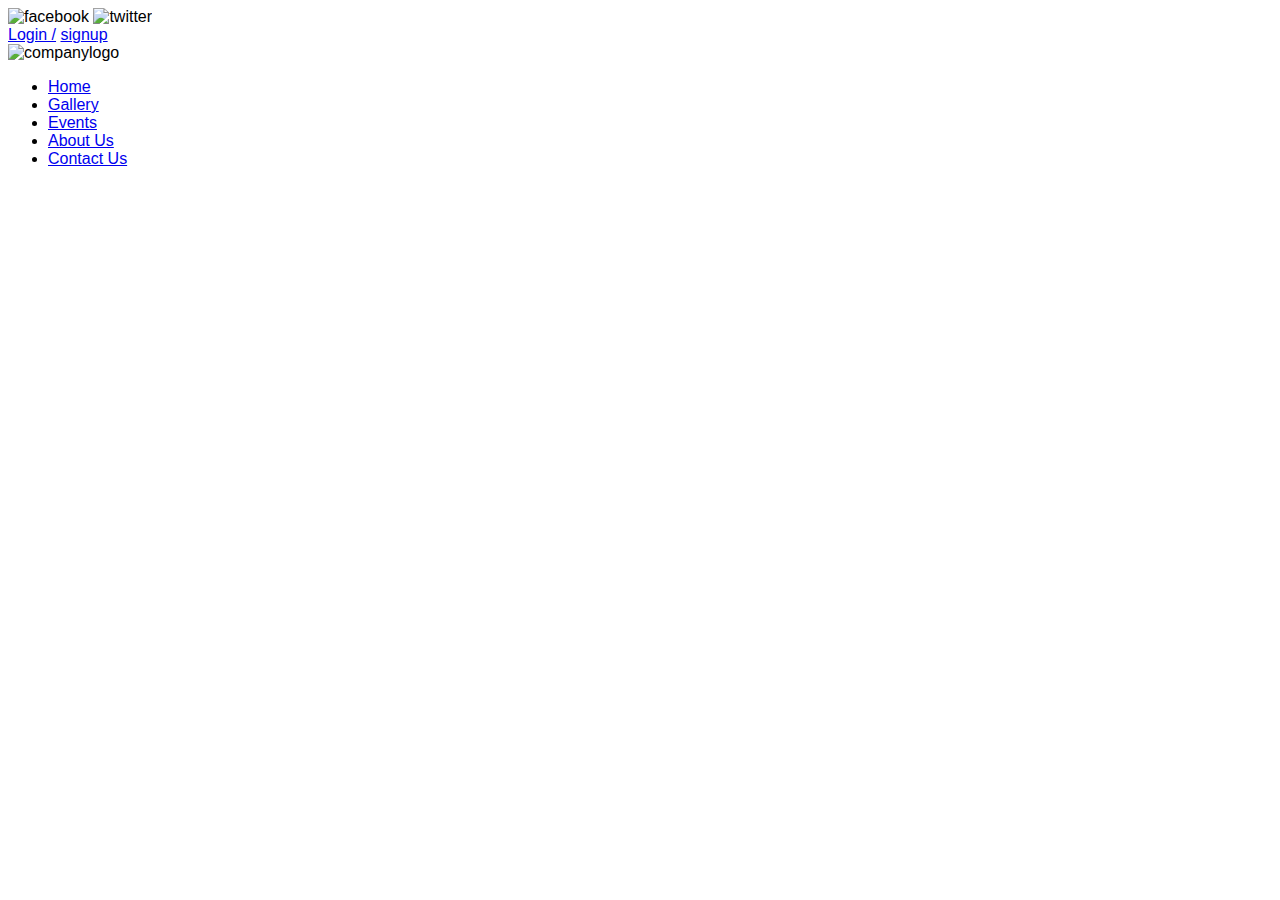
==== index.html @ e630ec3a "just started" ====
<!DOCTYPE html>
<html lang="en" dir="ltr">
  <head>
    <meta charset="utf-8">
    <title></title>
    <link rel="stylesheet" href="/css/my.css">
  </head>
  <body>
    <div class="wrapper">
      <!-- top Bar starts here -->
      <div class="topbar">
        <div class="socialmeida">
          <img src="" alt="facebook">
          <img src="" alt="twitter">
        </div>
        <div class="signup">
          <a href="#">Login /</a>
          <a href="#">signup</a>
        </div>
      </div>
      <!-- top Bar ends here -->
      <header>
        <div class="loog">
          <img src="" alt="companylogo">
        </div>
        <nav>
          <ul>
          <li><a href="#"> Home </a> </li>
          <li> <a href="#">Gallery </a> </li>
          <li> <a href="#">Events </a> </li>
          <li><a href="#">About Us</a> </li>
          <li><a href="#">Contact Us</a></li>
          </ul>
        </nav>
      </header>
      <div class="carousel">

      </div>
      <div class="media">
        <div class="gallery">

        </div>
        <div class="event">

        </div>
        <div class="video">

        </div>

      </div>
      <footer>
        <div class="links">

        </div>
        <div class="affilited">

        </div>
        <div class="fa-copyright">

        </div>
      </footer>



    </div>

  </body>
</html>
---- css/my.css ----
body{
  font-family: Verdana,sans-serif;
  Font size: 12px;
}
p{
  text-align: justify;
}
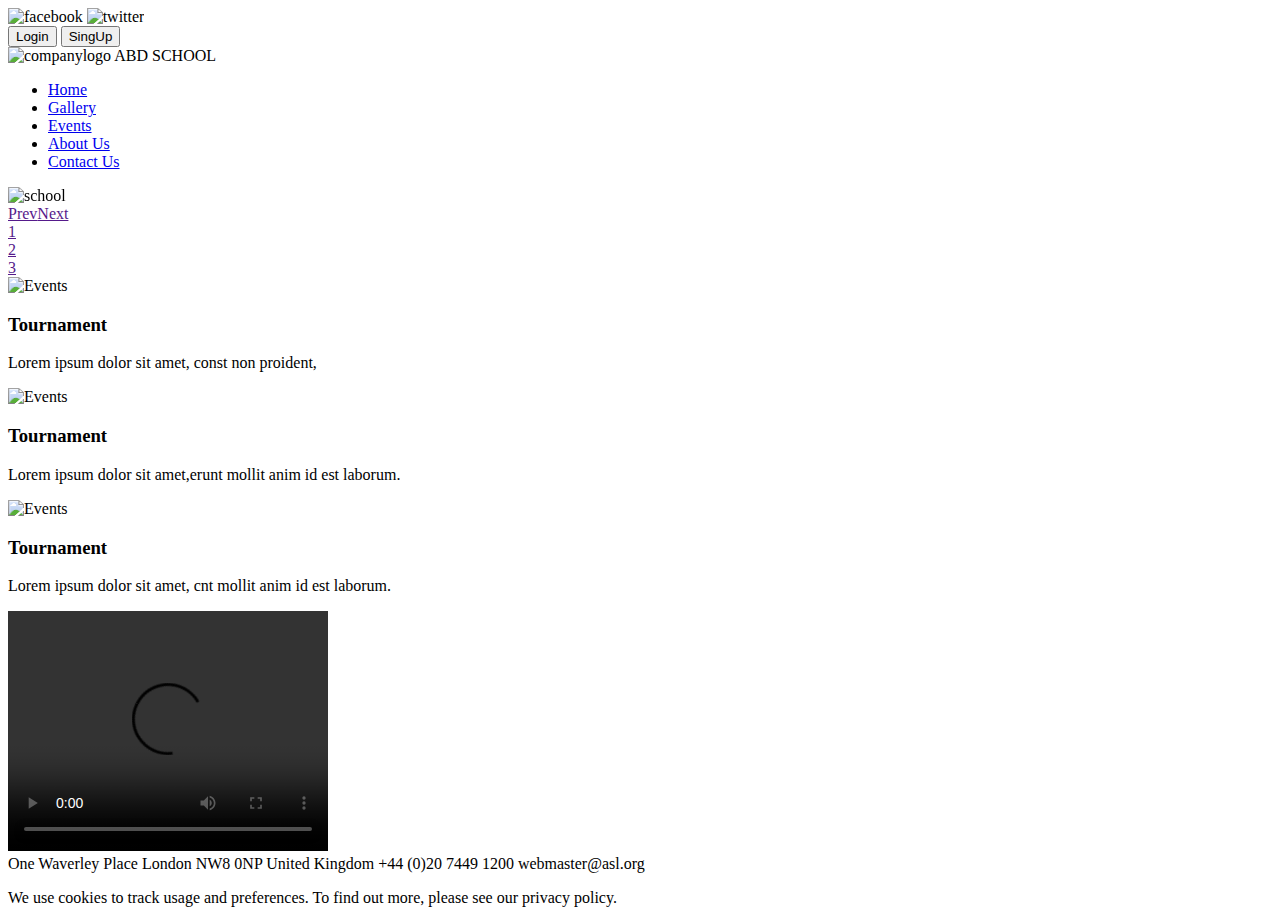
==== commit 4e97a467: "top bar , navigatation, slider is done. grid is still have to and footer is long way to go .." ====
--- a/index.html
+++ b/index.html
@@ -2,26 +2,31 @@
 <html lang="en" dir="ltr">
   <head>
     <meta charset="utf-8">
+    <meta name="viewport" content="width=device-width,initial-scale=1.0">
     <title></title>
-    <link rel="stylesheet" href="/css/my.css">
+    <link rel="stylesheet" href="css/style.css">
+
+<script src="https://ajax.googleapis.com/ajax/libs/jquery/3.1.1/jquery.min.js"></script>
+<script src="js/my.js"></script>
   </head>
   <body>
     <div class="wrapper">
       <!-- top Bar starts here -->
-      <div class="topbar">
+      <div id="topbar">
         <div class="socialmeida">
-          <img src="" alt="facebook">
-          <img src="" alt="twitter">
+          <img src="images/fb.png" alt="facebook">
+          <img src="images/twitter.png" alt="twitter">
         </div>
         <div class="signup">
-          <a href="#">Login /</a>
-          <a href="#">signup</a>
+          <button type="button" class="toplinkbtn" name="Login">Login</button>
+          <button type="button" class="toplinkbtn" name="Singup">SingUp</button>
         </div>
       </div>
       <!-- top Bar ends here -->
       <header>
-        <div class="loog">
-          <img src="" alt="companylogo">
+        <div id="logo">
+          <img src="images/logo.png" alt="companylogo">
+          <span>ABD SCHOOL</span>
         </div>
         <nav>
           <ul>
@@ -33,36 +38,81 @@
           </ul>
         </nav>
       </header>
-      <div class="carousel">
 
+
+
+
+
+      <div class="slider">
+        <img src="images/1.jpg" alt="school">
+        <img src="images/2.jpg" alt="school">
+        <img src="images/3.jpg" alt="school">
       </div>
-      <div class="media">
+
+
+
+
+      <div class="grid-container">
         <div class="gallery">
+          <div class="card">
+            <img src="images/2.jpg" alt="Events">
+            <div class="card-content">
+              <h3>Tournament</h3>
+              <p>Lorem ipsum dolor sit amet, const non proident,</p>
+            </div>
+          </div>
+        </div>
+        <div class="event">
+          <div class="card">
+            <img src="images/1.jpg" alt="Events">
+            <div class="card-content">
+              <h3>Tournament</h3>
+              <p>Lorem ipsum dolor sit amet,erunt mollit anim id est laborum.</p>
+            </div>
+          </div>
+        </div>
+        <div class="event">
+          <div class="card">
+            <img src="images/1.jpg" alt="Events">
+            <div class="card-content">
+              <h3>Tournament</h3>
+              <p>Lorem ipsum dolor sit amet, cnt mollit anim id est laborum.</p>
+            </div>
+          </div>
+        </div>
+        <div class="video ">
+          <video width="320" height="240" controls>
+              <source src="https://lbry.tv/@enterNepal:b/Life-around-Annapurna:1" type="video/mp4">
+              <source src="https://lbry.tv/@enterNepal:b/Life-around-Annapurna:1" type="video/ogg">
+                Your browser does not support the video tag.
+            </video>
+        </div>
+      </div>
+
+      <footer>
+        <div class="links">
+            One Waverley Place
+            London NW8 0NP
+            United Kingdom
+            +44 (0)20 7449 1200
+            webmaster@asl.org
+        </div>
+        <div class="maps">
 
         </div>
-        <div class="event">
-
-        </div>
-        <div class="video">
-
-        </div>
-
-      </div>
-      <footer>
-        <div class="links">
-
-        </div>
-        <div class="affilited">
-
-        </div>
-        <div class="fa-copyright">
-
+        <div class="copyright">
+          <p>We use cookies to track usage and preferences.
+            To find out more, please see our privacy policy.</p>
         </div>
       </footer>
 
 
 
     </div>
-
+    <script>
+      $(document).ready(function(){
+        $('.slider').bxSlider();
+      });
+    </script>
   </body>
 </html>
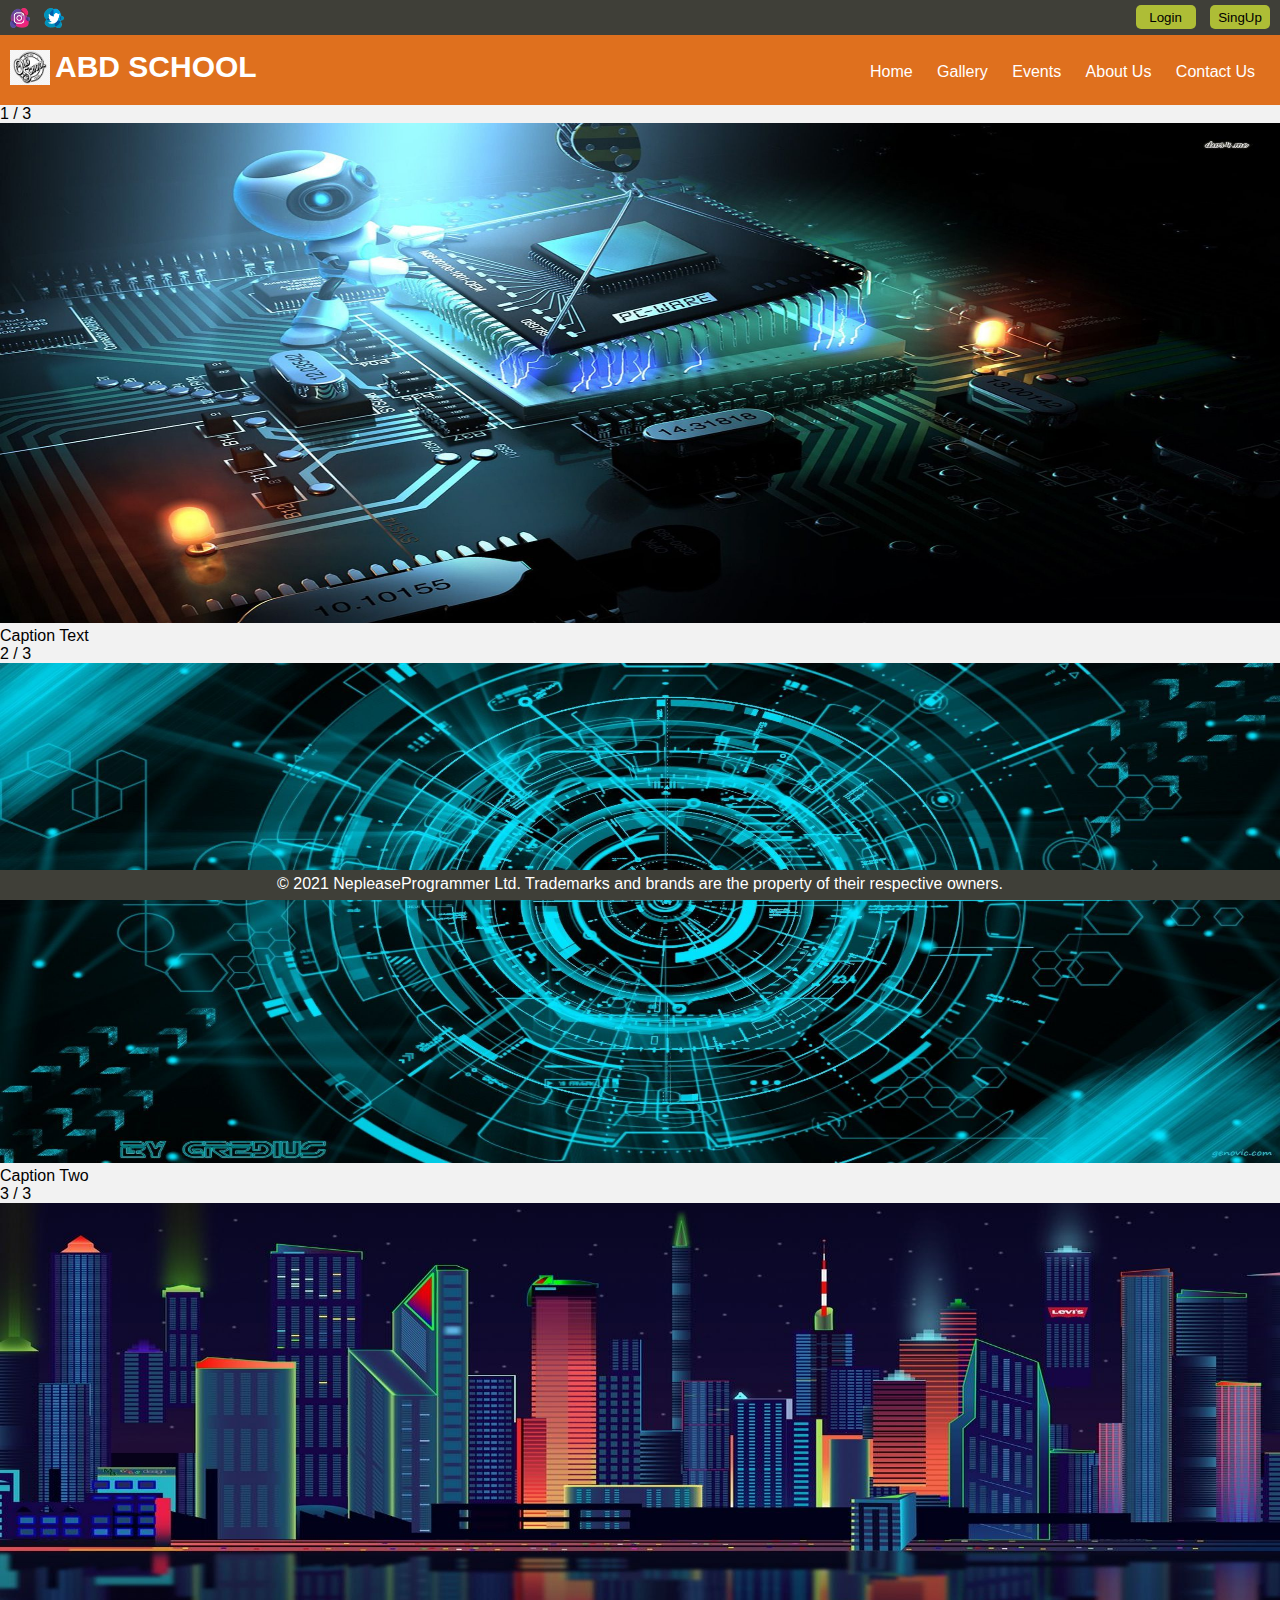
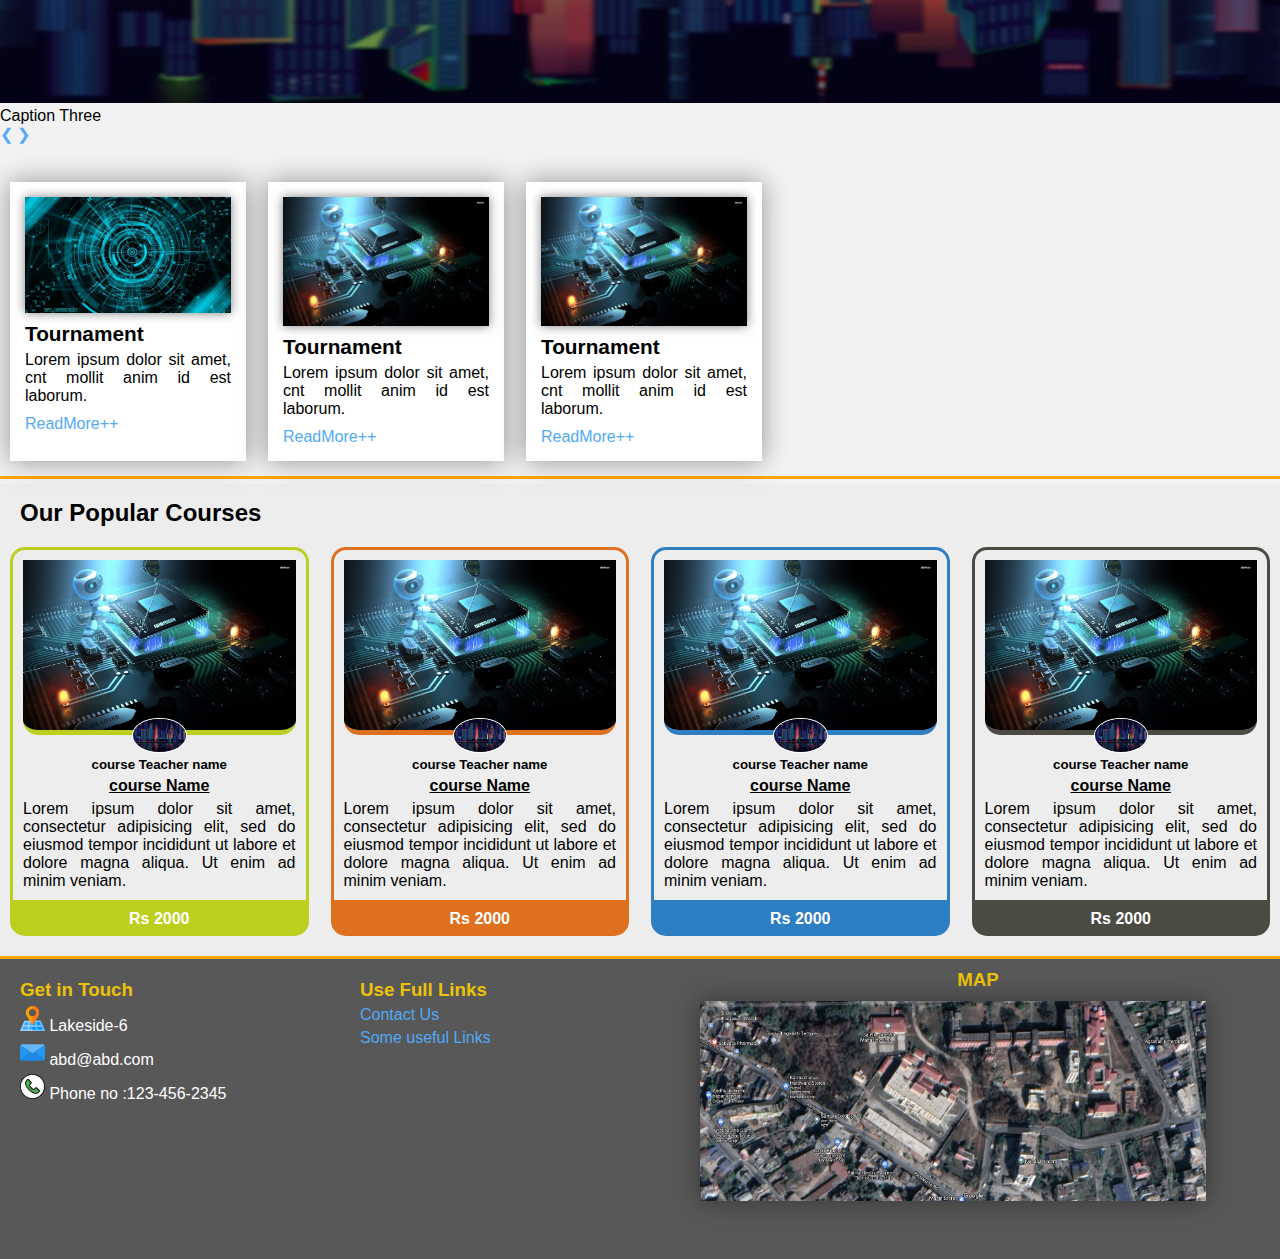
==== commit 094c7ff0: "all files are uploaded now" ====
--- a/index.html
+++ b/index.html
@@ -4,115 +4,237 @@
     <meta charset="utf-8">
     <meta name="viewport" content="width=device-width,initial-scale=1.0">
     <title></title>
-    <link rel="stylesheet" href="css/style.css">
+    <link rel="stylesheet" href="resources/css/style.css">
+    <link rel="stylesheet" href="vendors/css/slide.css">
 
 <script src="https://ajax.googleapis.com/ajax/libs/jquery/3.1.1/jquery.min.js"></script>
-<script src="js/my.js"></script>
+
   </head>
   <body>
     <div class="wrapper">
+
       <!-- top Bar starts here -->
       <div id="topbar">
         <div class="socialmeida">
-          <img src="images/fb.png" alt="facebook">
-          <img src="images/twitter.png" alt="twitter">
+          <a href="#"><img src="resources/images/fb.png" alt="facebook"></a>
+          <a href="#"><img src="resources/images/twitter.png" alt="twitter"></a>
         </div>
         <div class="signup">
-          <button type="button" class="toplinkbtn" name="Login">Login</button>
-          <button type="button" class="toplinkbtn" name="Singup">SingUp</button>
+          <button type="button" onclick="location.href='login.html'" class="toplinkbtn" name="Login">Login</button>
+          <button type="button" onclick="location.href='signup.html'"class="toplinkbtn" name="Singup">SingUp</button>
         </div>
       </div>
       <!-- top Bar ends here -->
       <header>
         <div id="logo">
-          <img src="images/logo.png" alt="companylogo">
-          <span>ABD SCHOOL</span>
+            <a href="#"><img src="resources/images/logo.png" alt="companylogo">
+          <h1>ABD SCHOOL</h1></a>
         </div>
         <nav>
           <ul>
-          <li><a href="#"> Home </a> </li>
-          <li> <a href="#">Gallery </a> </li>
-          <li> <a href="#">Events </a> </li>
-          <li><a href="#">About Us</a> </li>
-          <li><a href="#">Contact Us</a></li>
+          <li><a href="index.html"> Home </a> </li>
+          <li> <a href="gallery.html">Gallery </a> </li>
+          <li> <a href="events.html">Events </a> </li>
+          <li><a href="aboutus.html">About Us</a> </li>
+          <li><a href="contactus.html">Contact Us</a></li>
           </ul>
         </nav>
       </header>
-
+  <!-- top Bar ends here -->
 
 
 
 
       <div class="slider">
-        <img src="images/1.jpg" alt="school">
-        <img src="images/2.jpg" alt="school">
-        <img src="images/3.jpg" alt="school">
+
+        <div class="slideshow-container">
+
+              <!-- Full-width images with number and caption text -->
+              <div class="mySlides fade">
+                <div class="numbertext">1 / 3</div>
+                <img src="resources/images/1.jpg" style="width:100%">
+                <div class="text">Caption Text</div>
+              </div>
+
+              <div class="mySlides fade">
+                <div class="numbertext">2 / 3</div>
+                <img src="resources/images/2.jpg" style="width:100%">
+                <div class="text">Caption Two</div>
+              </div>
+
+              <div class="mySlides fade">
+                <div class="numbertext">3 / 3</div>
+                <img src="resources/images/3.jpg" style="width:100%">
+                <div class="text">Caption Three</div>
+              </div>
+
+              <!-- Next and previous buttons -->
+              <a class="prev" onclick="plusSlides(-1)">&#10094;</a>
+              <a class="next" onclick="plusSlides(1)">&#10095;</a>
+            </div>
+            <br>
+
+            <!-- The dots/circles -->
+            <div style="text-align:center">
+              <span class="dot" onclick="currentSlide(1)"></span>
+              <span class="dot" onclick="currentSlide(2)"></span>
+              <span class="dot" onclick="currentSlide(3)"></span>
+            </div>
+
       </div>
 
 
 
 
       <div class="grid-container">
-        <div class="gallery">
+        <div class="containers">
           <div class="card">
-            <img src="images/2.jpg" alt="Events">
+            <img src="resources/images/2.jpg" alt="Events">
             <div class="card-content">
               <h3>Tournament</h3>
-              <p>Lorem ipsum dolor sit amet, const non proident,</p>
-            </div>
-          </div>
-        </div>
-        <div class="event">
+            <p>Lorem ipsum dolor sit amet, cnt mollit anim id est laborum.</p>
+            </div>
+            <a href="#">ReadMore++</a>
+          </div>
+        </div>
+        <div class="containers">
           <div class="card">
-            <img src="images/1.jpg" alt="Events">
-            <div class="card-content">
-              <h3>Tournament</h3>
-              <p>Lorem ipsum dolor sit amet,erunt mollit anim id est laborum.</p>
-            </div>
-          </div>
-        </div>
-        <div class="event">
-          <div class="card">
-            <img src="images/1.jpg" alt="Events">
+            <img src="resources/images/1.jpg" alt="Events">
             <div class="card-content">
               <h3>Tournament</h3>
               <p>Lorem ipsum dolor sit amet, cnt mollit anim id est laborum.</p>
             </div>
-          </div>
-        </div>
-        <div class="video ">
-          <video width="320" height="240" controls>
-              <source src="https://lbry.tv/@enterNepal:b/Life-around-Annapurna:1" type="video/mp4">
-              <source src="https://lbry.tv/@enterNepal:b/Life-around-Annapurna:1" type="video/ogg">
-                Your browser does not support the video tag.
-            </video>
-        </div>
-      </div>
+            <a href="#">ReadMore++</a>
+          </div>
+        </div>
+        <div class="containers">
+          <div class="card">
+            <img src="resources/images/1.jpg" alt="Events">
+            <div class="card-content">
+              <h3>Tournament</h3>
+              <p>Lorem ipsum dolor sit amet, cnt mollit anim id est laborum.</p>
+            </div>
+            <a href="#">ReadMore++</a>
+          </div>
+        </div>
+        <div class="video">
+            <iframe  class="responsive-iframe" src="https://www.youtube.com/embed/ZhDpWt8lp4Y"
+            frameborder="0" allow="accelerometer; autoplay; clipboard-write; encrypted-media; gyroscope; picture-in-picture" allowfullscreen>
+          </iframe>
+        </div>
+      </div>
+      <!--four grid ends here -->
+      <div class="coursesdetails">
+
+        <div class="slog">
+          <h2>Our Popular Courses</h2>
+        </div>
+
+      <div class="grid-concourse">
+
+        <div class="course course1">
+          <img src="resources/images/1.jpg" alt="">
+          <div class="courseteacher">
+            <img src="resources/images/3.jpg" alt=".teachername">
+          </div>
+          <h5>course Teacher name</h5>
+          <h4 class="coursename">course Name</h4>
+          <p>Lorem ipsum dolor sit amet, consectetur adipisicing elit,
+             sed do eiusmod tempor incididunt ut labore et dolore
+             magna aliqua. Ut enim ad minim veniam.
+          </p>
+          <div class="fee fee1">
+                Rs 2000
+          </div>
+        </div>
+
+        <div class="course course2">
+          <img src="resources/images/1.jpg" alt="">
+          <div class="courseteacher">
+            <img src="resources/images/3.jpg" alt=".teachername">
+          </div>
+          <h5>course Teacher name</h5>
+          <h4 class="coursename">course Name</h4>
+          <p>Lorem ipsum dolor sit amet, consectetur adipisicing elit,
+             sed do eiusmod tempor incididunt ut labore et dolore
+             magna aliqua. Ut enim ad minim veniam.
+          </p>
+          <div class="fee fee2">
+                Rs 2000
+          </div>
+        </div>
+
+        <div class="course course3">
+          <img src="resources/images/1.jpg" alt="">
+          <div class="courseteacher">
+            <img src="resources/images/3.jpg" alt=".teachername">
+          </div>
+          <h5>course Teacher name</h5>
+          <h4 class="coursename">course Name</h4>
+          <p>Lorem ipsum dolor sit amet, consectetur adipisicing elit,
+             sed do eiusmod tempor incididunt ut labore et dolore
+             magna aliqua. Ut enim ad minim veniam.
+          </p>
+          <div class="fee fee3">
+                Rs 2000
+          </div>
+        </div>
+
+        <div class="course course4">
+          <img src="resources/images/1.jpg" alt="">
+          <div class="courseteacher">
+            <img src="resources/images/3.jpg" alt=".teachername">
+          </div>
+          <h5>course Teacher name</h5>
+          <h4 class="coursename">course Name</h4>
+          <p>Lorem ipsum dolor sit amet, consectetur adipisicing elit,
+             sed do eiusmod tempor incididunt ut labore et dolore
+             magna aliqua. Ut enim ad minim veniam.
+          </p>
+          <div class="fee fee4">
+                Rs 2000
+          </div>
+        </div>
+
+      </div>
+      <!--grind ends here-->
+      </div>
+      <!--course details ends here -->
+
+
+
 
       <footer>
-        <div class="links">
-            One Waverley Place
-            London NW8 0NP
-            United Kingdom
-            +44 (0)20 7449 1200
-            webmaster@asl.org
-        </div>
-        <div class="maps">
-
-        </div>
-        <div class="copyright">
-          <p>We use cookies to track usage and preferences.
-            To find out more, please see our privacy policy.</p>
+        <div class="flexbox">
+          <h3> Get in Touch</h3>
+          <ul>
+            <li> <img src="resources/images/address.svg" alt="">  Lakeside-6</li>
+            <li><img src="resources/images/email.svg" alt="">  abd@abd.com</li>
+            <li><img src="resources/images/telephone.svg" alt=""> Phone no :123-456-2345</li>
+          </ul>
+        </div>
+        <div class="flexbox">
+          <h3> Use Full Links</h3>
+          <ul>
+            <li><a href="#">Contact Us</a> </li>
+            <li><a href="#">Some useful Links</a> </li>
+          </ul>
+        </div>
+
+
+        <div id="map">
+          <h3>MAP</h3>
+        <div id="imgmap"><img src="resources/images/map.png" alt="..."></div>
         </div>
       </footer>
 
-
+      <div class="companythings">
+        <p>© 2021 NepleaseProgrammer Ltd. Trademarks and brands are the property of their respective owners.</p>
+      </div>
+
+      <script src="vendors/js/slide.js"></script>
 
     </div>
-    <script>
-      $(document).ready(function(){
-        $('.slider').bxSlider();
-      });
-    </script>
+
   </body>
 </html>
--- a/resources/css/style.css
+++ b/resources/css/style.css
@@ -0,0 +1,640 @@
+*{
+  margin:0px;
+  padding:0px;
+  box-sizing: border-box;
+}
+body{
+  font-family: Verdana,sans-serif;
+  Font size: 1.2rem;
+  margin: 0px;
+  padding:0px;
+  background-color: rgb(242, 242, 242);
+}
+img {
+  width: 100%;
+  height: auto;
+}
+video {
+  max-width: 100%;
+  height: auto;
+}
+a{
+text-decoration: none;
+color: rgb(81, 170, 247);
+}
+a:hover{
+color:rgb(114, 173, 219);
+text-decoration: underline;
+}
+#topbar{
+  background-color: rgb(63, 63, 56);
+  height: 35px;
+}
+.socialmeida{
+  width:30%;
+  float: left;
+}
+.socialmeida img{
+  height: 20px;
+  width: 20px;
+  margin-left:10px;
+  margin-top:8px;
+}
+.signup{
+  float: right;
+  width:60%;
+  text-decoration:none;
+  height: 20px;
+  padding-top:5px;
+  margin-right:10px;
+  text-align: right;
+}
+
+.toplinkbtn{
+  display: inline-block;
+  height: 24px;
+  width: 60px;
+  background: rgb(174, 189, 54);
+  border:0px;
+  border-radius: 5px;
+  margin-left:10px;
+}
+.toplinkbtn:hover{
+  background: rgb(188, 206, 30);
+  font-size:14px;
+  border:0px;
+  padding: 0px;
+}
+.toplinkbtn:link,
+.toplinkbtn:visited{
+  background: rgb(188, 206, 30);
+  font-size:14px;
+  border:0px;
+  padding: 0px;
+}
+.toplinkbtn:ative{
+  background: rgb(188, 206, 30);
+  font-size:14px;
+  border: 0px;
+  padding: 0px;
+  margin: 0px;
+}
+
+header{
+  background-color: rgb(223, 112, 30);
+  height: 70px;
+}
+nav{
+  float: right;
+  margin-right: 15px;
+}
+nav ul{
+  padding: 0px;
+  margin: 0px;
+}
+nav ul{
+  padding: 0px;
+  margin: 0px;
+}
+nav ul li {
+  display: inline-block;
+  height: 70px;
+}
+nav ul li:hover{
+  background-color:rgb(242, 108, 12);
+  border-bottom: 3px solid rgb(174, 189, 54);
+}
+nav ul li a{
+  color: white;
+  text-decoration: none;
+  text-align: center;
+  display: inline-block;
+  height: 80px;
+  margin-top:18px;
+  padding:10px;
+}
+nav ul li a:hover{
+  color: white;
+  font-decoration:bold;
+  text-decoration: none;
+}
+#logo{
+  float:left;
+  width: 300px;
+}
+#logo img{
+  width: 50px;
+  height: 50px;
+  padding-top: 15px;
+  padding-left:10px;
+  display: inline-block;
+  float: left;
+}
+#logo h1{
+  color: white;
+  font-size: 30px;
+  padding:0px;
+  float:left;
+  margin-top:15px;
+  margin-left:5px;
+}
+.slider img {
+  height: 500px;
+}
+
+
+
+.grid-container{
+  display: grid;
+  grid-template-columns: 20% 20% 20% auto;
+  grid-gap: 2px;
+  background-color:rgb(242, 242, 242);
+  margin:5px 0px;
+  padding:5px 0px;
+    border-bottom: 3px solid orange;
+
+}
+.grid-container .containers{
+  background-color: rgb(255, 255, 255);
+  min-height: 250px;
+  padding:15px;
+  margin:10px;
+  box-shadow: 0 0px 25px 0 rgba(0, 0, 0, 0.40);
+    text-align: justify;
+
+}
+
+.card img {
+  width: 100%;
+  height: auto;
+  box-shadow: 0 0 10px 0 rgba(0, 0, 0, .5);
+}
+.card-content h3{
+  text-align: left;
+  padding: 5px 0 ;
+  font-size: 1.3rem;
+
+}
+.card a{
+  display:inline-block;
+  padding-top:10px;
+  text-decoration: none;
+
+}
+.video{
+  position: relative;
+  overflow: hidden;
+  width: 90%%;
+  margin-right: 10px;
+}
+.responsive-iframe {
+  position: absolute;
+  top: 0;
+  left: 0;
+  bottom: 0;
+  right: 0;
+  width: 100%;
+  height: 100%
+}
+.coursesdetails{
+  background-color:rgb(237, 237, 237);
+  padding-bottom: 10px;
+    border-bottom: 3px solid orange;
+}
+.slog{
+  padding-left:20px;
+  padding-bottom: 10px;
+  padding-top:15px;
+}
+.grid-concourse{
+  display: grid;
+  grid-template-columns: auto auto auto auto;
+  grid-gap: 2px;
+  background-color:rgb(237, 237, 237);
+
+}
+.grid-concourse .course{
+  padding: 10px;
+  margin: 10px;
+  text-align: justify;
+}
+.course h4 ,.course h5{
+  text-align: center;
+  margin-bottom: 5px;
+  font-weight: bold;
+}
+.course1{
+  border-radius:  15px;
+  border-color: rgb(188, 206, 30);
+  border-style: solid;
+}
+.course1 >img{
+  border-radius: 0 0 15px 15px;
+  border-bottom: 5px solid rgb(188, 206, 30);
+}
+.course2{
+  border-radius: 15px;
+  border-color: rgb(223, 112, 30);
+  border-style: solid;
+}
+.course2 >img{
+  border-radius: 0 0 15px 15px;
+  border-bottom: 5px solid rgb(223, 112, 30);
+}
+.course3{
+  border-radius: 15px;
+  border-color: rgb(46, 126, 196);
+  border-style: solid;
+}
+.course3 >img{
+  border-radius: 0 0 15px 15px;
+  border-bottom: 5px solid rgb(46, 126, 196);
+}
+.course4{
+  border-radius: 15px;
+  border-color: rgb(75, 75, 68);
+  border-style: solid;
+}
+.course4 >img{
+  border-radius: 0 0 15px 15px;
+  border-bottom: 5px solid rgb(75, 75, 68);
+}
+.coursename{
+  text-decoration: underline;
+}
+.courseteacher{
+  display: block;
+ margin-left: auto;
+ margin-right: auto;
+ width: 20%;
+}
+.courseteacher img{
+  border-radius: 50%;
+  border: 1px solid white;
+  display:inline-block;
+  margin-top:-50px;
+}
+.fee{
+  color:white;
+  margin:-12px;
+  margin-top:10px;
+  text-align: center;
+  height: 35px;
+  padding-top:10px;
+  font-weight: bold;
+}
+.fee1{
+  border-radius: 0  0 15px 15px;
+  background-color: rgb(188, 206, 30);
+}
+.fee2{
+  border-radius: 0  0 15px 15px;
+  background-color: rgb(223, 112, 30);
+}
+
+.fee3{
+  border-radius: 0  0 15px 15px;
+  background-color: rgb(46, 126, 196);
+}
+.fee4{
+  border-radius: 0  0 15px 15px;
+  background-color: rgb(75, 75, 68);
+}
+footer{
+  clear: both;
+  background-color:rgb(88, 88, 88);
+  display:flex;
+  min-height: 300px;
+  height: auto;
+  color:white;
+
+}
+.companythings{
+  height: 30px;
+  background-color: rgb(63, 63, 56);
+  text-align: center;
+  padding-top:5px;
+  color: white;
+  position: fixed;
+  left: 0;
+  bottom: 0;
+  width: 100%;
+
+}
+.flexbox{
+  flex-basis: 25%;
+  flex-grow: 0;
+  flex-shrink: 0;
+  margin-left:20px;
+}
+.flexbox h3{
+  margin-top:20px;
+  color:rgb(237, 194, 7);
+}
+.flexbox ul li{
+  margin-top:5px;
+  list-style: none;
+  pading:0px;
+}
+.flexbox img{
+  width:25px;
+  height: auto;
+}
+#map{
+  flex-basis: 45%;
+  flex-grow: 0;
+  flex-shrink: 0;
+  margin-right:20px;
+  margin-left:10px;
+
+}
+#map h3{
+  text-align: center;
+  margin-top:10px;
+  color:rgb(237, 194, 7);
+}
+#imgmap{
+  margin-top: 10px;
+
+}
+#imgmap img{
+  height: 200px;
+  width:auto;
+  box-shadow: 0 0px 25px 0 rgba(0, 0, 0, 0.40);
+  margin-left:10px;
+}
+/*************************Contact us ******************/
+.formflex{
+  display: flex;
+  border-bottom: 3px solid orange;
+  justify-content: center;
+  position: relative;
+  width:100%;
+
+}
+.formflex::before{
+  content: "";
+  background-image:url("../images/email.svg");
+  background-repeat: no-repeat;
+  background-position: center;
+  background-size: cover;
+  top: 0;
+  left: 0;
+  bottom: 0;
+  right: 0;
+  opacity:0.3;
+  position: absolute;
+  z-index: -1;
+
+}
+
+.flexbody{
+  padding:20px;
+  margin :10px;
+  margin-top:10px;
+  flex-basis: 40%;
+}
+.contactcon{
+  margin-bottom:10px;
+
+}
+.contactcon label{
+  display:inline-block;
+  width:100%;
+  margin-bottom: 5px;
+
+}
+.contactcon input{
+  height: 30px;
+  width: 100%;
+  padding:5px;
+}
+.contactcon textarea{
+  width: 100%;
+  height: 60px;
+  padding:5px;
+
+}
+.flexbody button{
+   width:100%;
+   height:30px;
+   background: rgb(174, 189, 54);
+   border:0xp;
+}
+.flexbody button:hover{
+  background: rgb(188, 206, 30);
+}
+.flexbody button:active , button:visited{
+  background: rgb(188, 206, 30);
+  border:0px;
+}
+/*****************about us *********************/
+
+.aboutus{
+  display: flex;
+  margin-top:10px;
+  padding-bottom: 5px;
+  border-bottom: 3px solid orange;
+  justify-content: center;
+}
+.aboutcont{
+  flex-basis: 98%;
+  flex-wrap: wrap;
+
+}
+.aboutcont h4 {
+  margin:10px auto;
+  margin-bottom: 10px;
+}
+.aboutus p{
+  text-align: justify;
+  margin-bottom: 10px;
+  float:left;
+}
+.aboutus p img{
+  width:300px;
+  height: auto;
+  border:3px solid rgb(63, 63, 56);
+  float:right;
+  padding:5px;
+  margin:10px;
+}
+/****************Gallery***************************/
+.gallery{
+  display: flex;
+  margin:5px 5px;
+  width:100%;
+  flex-wrap: wrap;
+  border-bottom: 3px solid orange;
+  padding-bottom:10px;
+}
+.galleryheading{
+  width: 100%;
+  margin-left:10px;
+}
+.gallerydir{
+  flex-basis: 23%;
+  border:3px solid rgb(223, 112, 30);
+  padding:10px;
+  flex-grow: 0;
+  flex-shrink: 0;
+  margin:10px;
+  text-align: center;
+  background-color: rgb(193, 148, 11);
+}
+.gallerydir:hover{
+   filter: grayscale(var(--value, 0%));
+   background-color: rgba(0,0,0,0.9);
+
+}
+.gallerydir img{
+  margin-bottom: 5px;
+  filter: grayscale(var(--value, 80%))
+}
+.gallerydir img:hover{
+    filter: grayscale(var(--value, 0%))
+}
+.gallerydir a:hover{
+   text-decoration: none;
+}
+/****************gallery show *****************/
+.galleryheading span{
+    font-size: 15px;
+}
+.photoalbum{
+  flex-basis: 24%;
+  padding:10px;
+  margin:5px;
+}
+.photoalbum:hover{
+  filter: sepia(0.8);
+  box-shadow: 1px 1px 5px red;
+}
+/*********************login*******************/
+.login{
+  display: flex;
+  margin:10px;
+  border-bottom: 3px solid orange;
+  justify-content: center;
+  padding-bottom: 10px;
+}
+.login form{
+  flex-basis: 28%;
+  min-height: 100px;
+  padding:20px;
+}
+.logindetails{
+  margin-top:10px;
+}
+.logindetails label{
+  display: block;
+  margin-bottom:10px;
+}
+.logindetails input{
+  display: block;
+  height: 30px;
+  width:100%;
+  padding-left:8px;
+}
+.login button{
+  margin-top:10px;
+  display: inline-block;
+  height: 24px;
+  width: 60px;
+  background: rgb(174, 189, 54);
+  border: 2px solid rgb(75, 75, 68);
+  border-radius: 5px;
+}
+.login .loginpic{
+  border-right: 2px solid orange;
+  padding-right:20px;
+  padding-top:25px;
+}
+/***********************signup******************/
+.signupage{
+  display:flex;
+  border-bottom: 3px solid orange;
+  justify-content: center;
+}
+.signupage{
+  flex-basis: 28%;
+  min-height: 100px;
+  padding:20px;
+
+}
+.signupage .loginpic{
+  border-right: 2px solid orange;
+  padding-right:20px;
+}
+.signupage form{
+  flex-basis: 28%;
+  min-height: 100px;
+  padding:20px;
+}
+
+.signupage .loginpic img{
+  height: 300px;
+}
+.signupage button{
+  margin-top:10px;
+  display: inline-block;
+  height: 24px;
+  width: 60px;
+  background: rgb(174, 189, 54);
+  border: 2px solid rgb(75, 75, 68);
+  border-radius: 5px;
+}
+
+.signupage .loginpic p{
+  margin-top: -50px;
+}
+/****************events**************/
+.events{
+  display: flex;
+  border-bottom: 3px solid orange;
+  padding: 10px;
+  justify-content:space-between;
+}
+.event{
+  flex-basis: 49.5%;
+  padding:10px;
+  flex-wrap:wrap;
+  background-color: rgb(147, 218, 242);
+
+}
+.eventheading  h3{
+  margin-left:10px;
+  margin-top:10px;
+}
+.event:hover{
+  background-color: rgb(49, 158, 247);
+}
+.event h5{
+   display: block;
+   font-size:18px;
+}
+.event img{
+   width:40%;
+   border:6px solid rgb(88, 88, 88);
+   float:left;
+   margin-right:10px;
+}
+.event button, .event button:hover{
+  background: rgb(188, 206, 30);
+  font-size: 14px;
+  border: 2px solid rgb(75, 75, 68);
+  padding: 0px;
+  margin:0px;
+}
+.event p{
+  margin: 5px 0px;
+  text-align: justify;
+}
+/*************** eventdetails**************/
+.eventdetails{
+  border-bottom: 3px solid orange;
+  margin:10px;
+}
+.eventdetails p{
+  text-align: justify;
+}
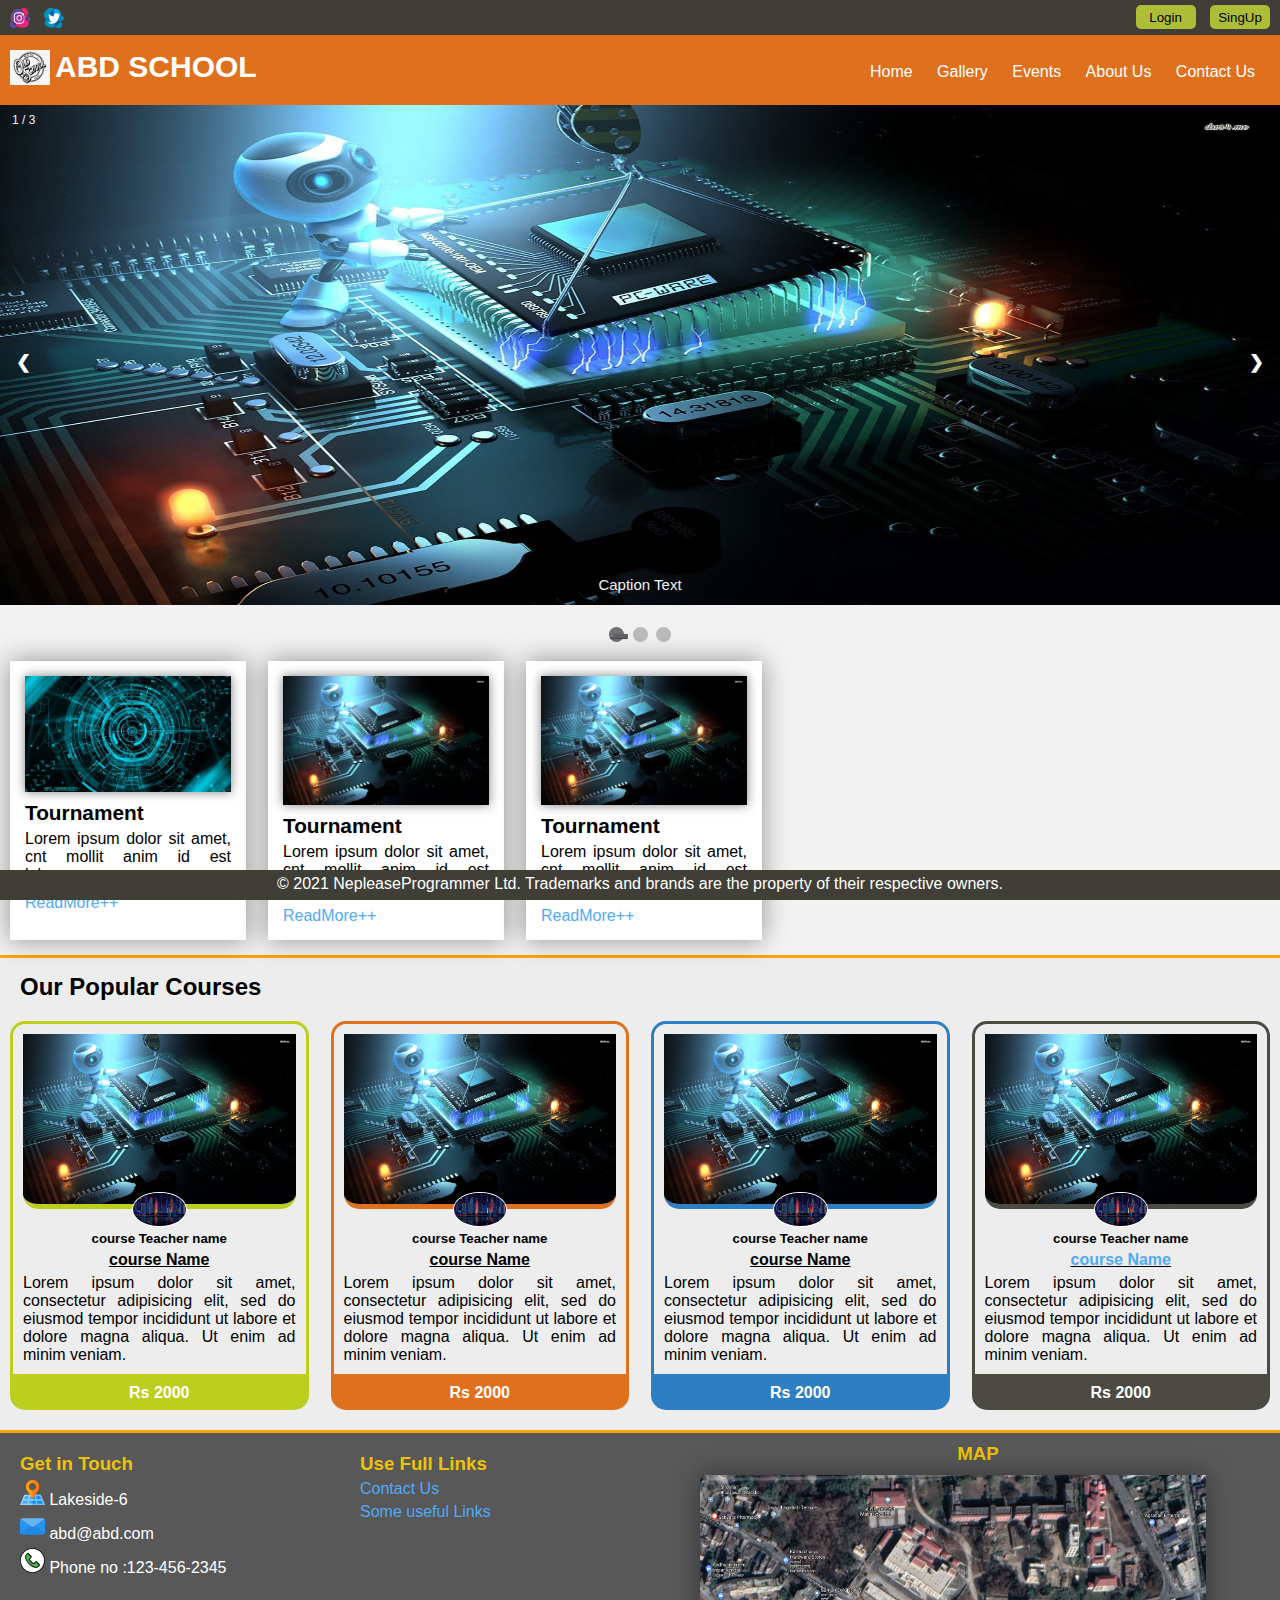
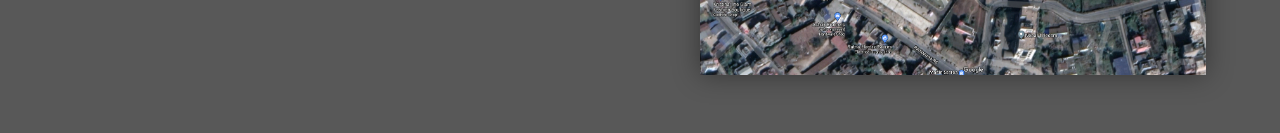
==== commit 0fea4807: "last gallery to use" ====
--- a/index.html
+++ b/index.html
@@ -186,7 +186,7 @@
             <img src="resources/images/3.jpg" alt=".teachername">
           </div>
           <h5>course Teacher name</h5>
-          <h4 class="coursename">course Name</h4>
+          <h4 class="coursename"> <a href="coursedetails.html">course Name</a> </h4>
           <p>Lorem ipsum dolor sit amet, consectetur adipisicing elit,
              sed do eiusmod tempor incididunt ut labore et dolore
              magna aliqua. Ut enim ad minim veniam.
--- a/resources/css/style.css
+++ b/resources/css/style.css
@@ -149,9 +149,8 @@
   grid-template-columns: 20% 20% 20% auto;
   grid-gap: 2px;
   background-color:rgb(242, 242, 242);
-  margin:5px 0px;
   padding:5px 0px;
-    border-bottom: 3px solid orange;
+  border-bottom: 3px solid orange;
 
 }
 .grid-container .containers{
@@ -638,3 +637,62 @@
 .eventdetails p{
   text-align: justify;
 }
+/************** course details *******************/
+.coursedetails{
+  border-bottom: 3px solid orange;
+  margin:10px;
+  display:flex;
+  justify-content: center;
+  min-height: 400px;
+}
+.courselearn{
+  flex-basis: 60%;
+}
+.courselearn h4 {
+  margin-bottom:10px;
+}
+.courselearn ul{
+  margin-left:20px;
+  margin-bottom: 10px;
+}
+.courselearn ul li{
+  list-style-image: url();
+  list-style-type:square;
+}
+.accordion {
+  background-color: #eee;
+  color: #444;
+  cursor: pointer;
+  padding: 10px;
+  width: 100%;
+  text-align: left;
+  border: none;
+  outline: none;
+  transition: 0.4s;
+}
+.active, .accordion:hover {
+  background-color: rgb(223, 112, 30);
+}
+
+.panel {
+  padding: 0 18px;
+  background-color: white;
+  display: none;
+  overflow: hidden;
+  transition: max-height 0.2s ease-out;
+}
+.accordion:after {
+  content: '\02795'; /* Unicode character for "plus" sign (+) */
+  font-size: 13px;
+  color: #777;
+  float: right;
+  margin-left: 5px;
+}
+
+.active:after {
+  content: "\2796"; /* Unicode character for "minus" sign (-) */
+}
+.panel ul li{
+  font-size: 14px;
+  padding:10px 0px;
+}
--- a/vendors/css/slide.css
+++ b/vendors/css/slide.css
@@ -0,0 +1,95 @@
+
+* {box-sizing:border-box}
+
+/* Slideshow container */
+.slideshow-container {
+  width: 100%;
+  position: relative;
+  margin: auto;
+}
+
+/* Hide the images by default */
+.mySlides {
+  display: none;
+}
+
+/* Next & previous buttons */
+.prev, .next {
+  cursor: pointer;
+  position: absolute;
+  top: 50%;
+  width: auto;
+  margin-top: -22px;
+  padding: 16px;
+  color: white;
+  font-weight: bold;
+  font-size: 18px;
+  transition: 0.6s ease;
+  border-radius: 0 3px 3px 0;
+  user-select: none;
+}
+
+/* Position the "next button" to the right */
+.next {
+  right: 0;
+  border-radius: 3px 0 0 3px;
+}
+
+/* On hover, add a black background color with a little bit see-through */
+.prev:hover, .next:hover {
+  background-color: rgba(0,0,0,0.8);
+}
+
+/* Caption text */
+.text {
+  color: #f2f2f2;
+  font-size: 15px;
+  padding: 8px 12px;
+  position: absolute;
+  bottom: 8px;
+  width: 100%;
+  text-align: center;
+}
+
+/* Number text (1/3 etc) */
+.numbertext {
+  color: #f2f2f2;
+  font-size: 12px;
+  padding: 8px 12px;
+  position: absolute;
+  top: 0;
+}
+
+/* The dots/bullets/indicators */
+.dot {
+  cursor: pointer;
+  height: 15px;
+  width: 15px;
+  margin: 0 2px;
+  background-color: #bbb;
+  border-radius: 50%;
+  display: inline-block;
+  transition: background-color 0.6s ease;
+}
+
+.active, .dot:hover {
+  background-color: #717171;
+}
+
+/* Fading animation */
+.fade {
+  -webkit-animation-name: fade;
+  -webkit-animation-duration: 1.5s;
+  animation-name: fade;
+  animation-duration: 1.5s;
+}
+
+@-webkit-keyframes fade {
+  from {opacity: .4}
+  to {opacity: 1}
+}
+
+@keyframes fade {
+  from {opacity: .4}
+  to {opacity: 1}
+}
